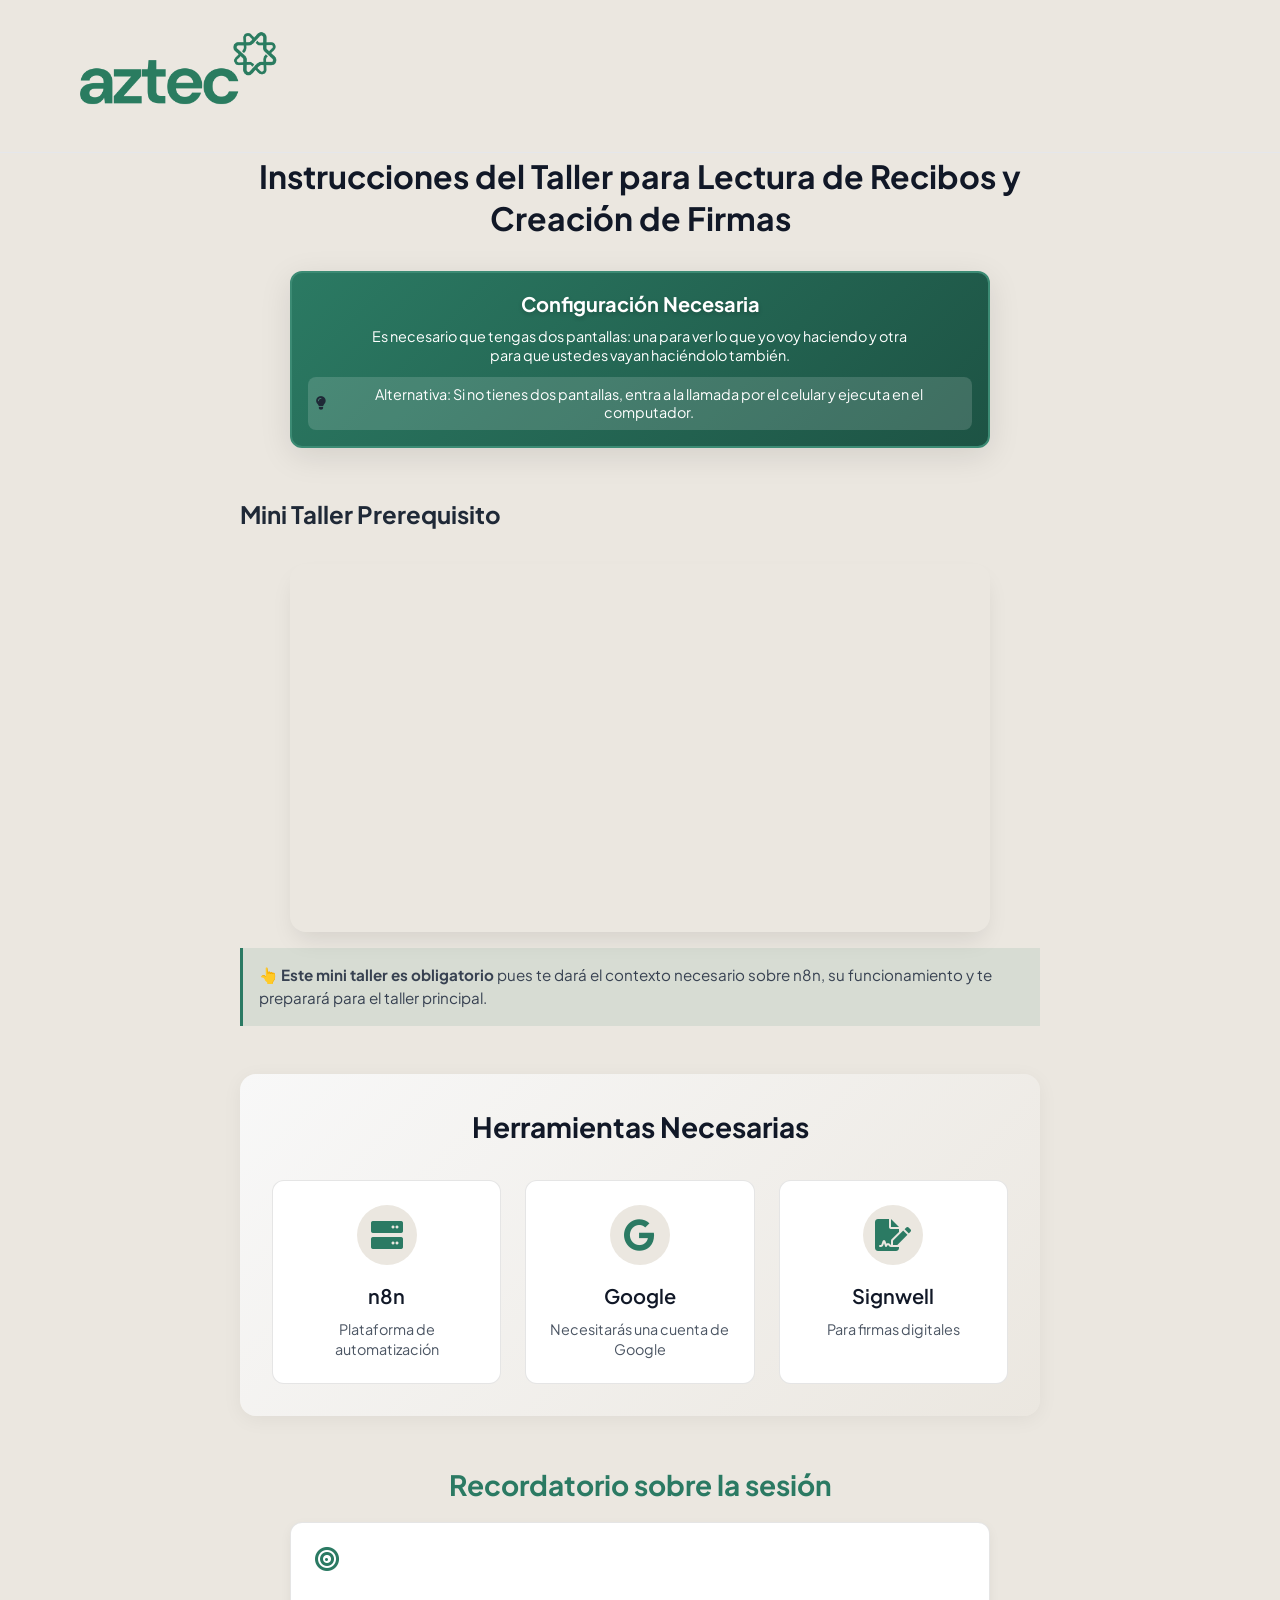
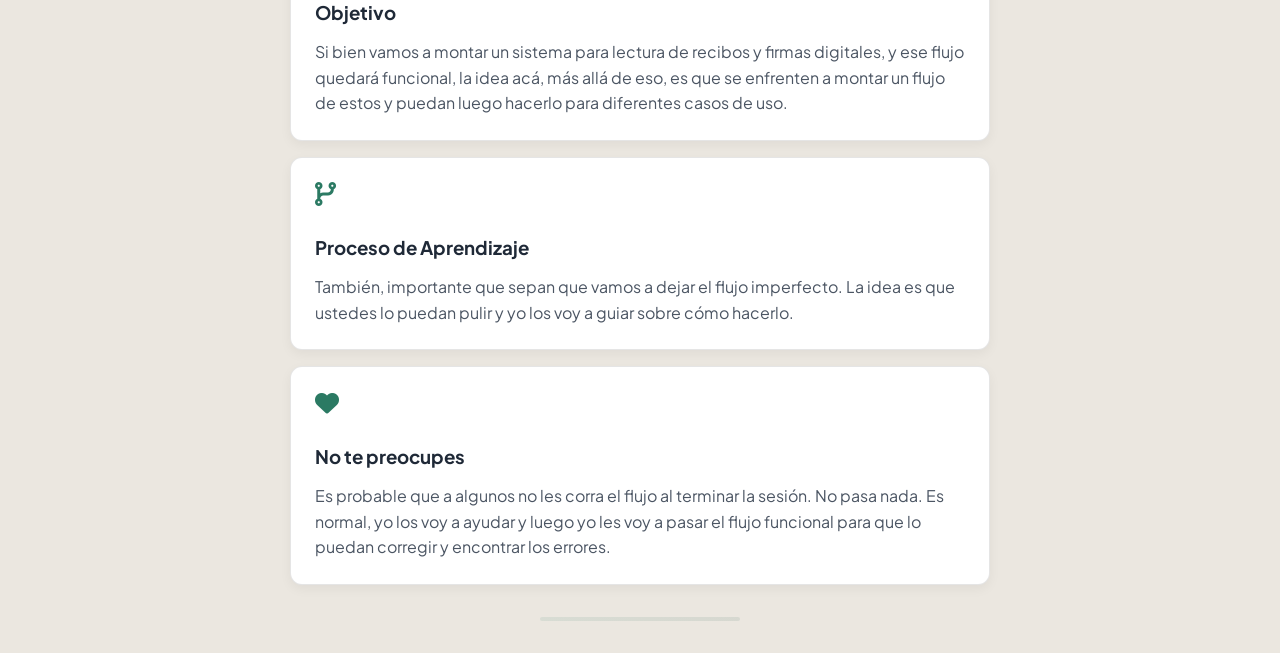
==== instrucciones-taller-facturas.html @ 753c760e "Mejora diseño de la página de instrucciones del taller" ====
<!DOCTYPE html>
<html lang="es">
<head>
    <meta charset="UTF-8">
    <meta name="viewport" content="width=device-width, initial-scale=1.0">
    <title>Instrucciones Taller de Facturas - No Code Community</title>
    <link rel="preconnect" href="https://fonts.googleapis.com">
    <link rel="preconnect" href="https://fonts.gstatic.com" crossorigin>
    <link href="https://fonts.googleapis.com/css2?family=Plus+Jakarta+Sans:wght@400;500;600;700&display=swap" rel="stylesheet">
    <link rel="stylesheet" href="styles.css">
    <link rel="stylesheet" href="instrucciones-taller.css">
    <link rel="stylesheet" href="https://cdnjs.cloudflare.com/ajax/libs/font-awesome/6.0.0/css/all.min.css">
</head>
<body>
    <nav class="navbar">
        <div class="container">
            <div class="logo">
                <a href="/">
                    <img src="assets/images/logo-new.png" alt="Aztec" class="logo-image">
                </a>
            </div>
        </div>
    </nav>

    <main class="container" style="padding-top: 140px;">
        <section class="workshop-instructions">
            <h1 class="page-title">Instrucciones del Taller para Lectura de Recibos y Creación de Firmas</h1>
            
            <div class="setup-notice">
                <div class="setup-icon">
                    <i class="fas fa-desktop"></i>
                    <i class="fas fa-plus"></i>
                    <i class="fas fa-mobile-alt"></i>
                </div>
                <h2>Configuración Necesaria</h2>
                <p>Es necesario que tengas dos pantallas: una para ver lo que yo voy haciendo y otra para que ustedes vayan haciéndolo también.</p>
                <div class="setup-alternative">
                    <i class="fas fa-lightbulb"></i>
                    <p>Alternativa: Si no tienes dos pantallas, entra a la llamada por el celular y ejecuta en el computador.</p>
                </div>
            </div>

            <div class="important-notice">
                <div class="notice-header">
                    <i class="fas fa-exclamation-circle"></i>
                    <h2>Mini Taller Prerequisito</h2>
                </div>
                <div class="video-wrapper">
                    <iframe width="100%" height="100%" 
                        src="https://www.youtube.com/embed/hK-ZIcRaGsY" 
                        title="Mini Taller n8n" 
                        frameborder="0" 
                        allow="accelerometer; autoplay; clipboard-write; encrypted-media; gyroscope; picture-in-picture" 
                        allowfullscreen>
                    </iframe>
                </div>
                <p class="video-description">
                    <strong>👆 Este mini taller es obligatorio</strong> pues te dará el contexto necesario sobre n8n, su funcionamiento y te preparará para el taller principal.
                </p>
            </div>

            <div class="tools-section">
                <div class="tools-header">
                    <h2>Herramientas Necesarias</h2>
                </div>
                <div class="tools-grid">
                    <div class="tool-card">
                        <a href="https://n8n.io/" target="_blank" rel="noopener noreferrer" class="tool-link">
                            <i class="fas fa-server"></i>
                            <h3>n8n</h3>
                            <p>Plataforma de automatización</p>
                        </a>
                    </div>
                    <div class="tool-card">
                        <i class="fab fa-google"></i>
                        <h3>Google</h3>
                        <p>Necesitarás una cuenta de Google</p>
                    </div>
                    <div class="tool-card">
                        <a href="https://www.signwell.com/" target="_blank" rel="noopener noreferrer" class="tool-link">
                            <i class="fas fa-file-signature"></i>
                            <h3>Signwell</h3>
                            <p>Para firmas digitales</p>
                        </a>
                    </div>
                </div>
            </div>
        </section>
    </main>

    <div class="session-info">
        <div class="session-header">
            <h2>Recordatorio sobre la sesión</h2>
        </div>
        
        <div class="info-cards">
            <div class="info-card">
                <div class="info-icon">
                    <i class="fas fa-bullseye"></i>
                </div>
                <h3>Objetivo</h3>
                <p>Si bien vamos a montar un sistema para lectura de recibos y firmas digitales, y ese flujo quedará funcional, la idea acá, más allá de eso, es que se enfrenten a montar un flujo de estos y puedan luego hacerlo para diferentes casos de uso.</p>
            </div>

            <div class="info-card">
                <div class="info-icon">
                    <i class="fas fa-code-branch"></i>
                </div>
                <h3>Proceso de Aprendizaje</h3>
                <p>También, importante que sepan que vamos a dejar el flujo imperfecto. La idea es que ustedes lo puedan pulir y yo los voy a guiar sobre cómo hacerlo.</p>
            </div>

            <div class="info-card">
                <div class="info-icon">
                    <i class="fas fa-heart"></i>
                </div>
                <h3>No te preocupes</h3>
                <p>Es probable que a algunos no les corra el flujo al terminar la sesión. No pasa nada. Es normal, yo los voy a ayudar y luego yo les voy a pasar el flujo funcional para que lo puedan corregir y encontrar los errores.</p>
            </div>
        </div>
    </div>

    <footer>
        <div class="container">
            <div class="footer-divider"></div>
        </div>
    </footer>
</body>
</html>
---- styles.css ----
:root {
    /* Colores */
    --color-primary: #2B7A63;
    --color-primary-dark: #1D5344;
    --color-secondary: #1E4D3B;
    --color-accent: #3C8B74;
    --color-success: #059669;
    --color-background: #EBE7E0;
    --color-white: #FFFFFF;
    --color-gray-50: #F9FAFB;
    --color-gray-100: #F3F4F6;
    --color-gray-200: #E5E7EB;
    --color-gray-300: #D1D5DB;
    --color-gray-400: #9CA3AF;
    --color-gray-500: #6B7280;
    --color-gray-600: #4B5563;
    --color-gray-700: #374151;
    --color-gray-800: #1F2937;
    --color-gray-900: #111827;

    /* Tipografía */
    --font-family: 'Plus Jakarta Sans', sans-serif;
    --font-size-xs: 0.75rem;
    --font-size-sm: 0.875rem;
    --font-size-base: 1rem;
    --font-size-lg: 1.125rem;
    --font-size-xl: 1.25rem;
    --font-size-2xl: 1.5rem;
    --font-size-3xl: 1.875rem;
    --font-size-4xl: 2.25rem;
    
    /* Espaciado */
    --spacing-1: 0.25rem;
    --spacing-2: 0.5rem;
    --spacing-3: 0.75rem;
    --spacing-4: 1rem;
    --spacing-6: 1.5rem;
    --spacing-8: 2rem;
    --spacing-12: 3rem;
    --spacing-16: 4rem;
    
    /* Bordes y sombras */
    --border-radius-sm: 0.375rem;
    --border-radius: 0.5rem;
    --border-radius-lg: 0.75rem;
    --border-radius-xl: 1rem;
    --border-radius-2xl: 1.5rem;
    --shadow-sm: 0 1px 2px 0 rgb(0 0 0 / 0.05);
    --shadow: 0 4px 6px -1px rgb(0 0 0 / 0.1);
    --shadow-md: 0 8px 16px -4px rgb(0 0 0 / 0.1);
    --shadow-lg: 0 12px 24px -6px rgb(0 0 0 / 0.1);
    
    /* Transiciones */
    --transition: all 0.3s ease;
}

/* Reset y estilos base */
* {
    margin: 0;
    padding: 0;
    box-sizing: border-box;
}

body {
    font-family: var(--font-family);
    line-height: 1.5;
    color: var(--color-gray-800);
    background-color: var(--color-background);
    min-height: 100vh;
}

.container {
    width: 100%;
    max-width: 1200px;
    margin: 0 auto;
    padding: 0 var(--spacing-4);
}

/* Navbar */
.navbar {
    background: var(--color-background);
    padding: var(--spacing-2) 0;
    position: fixed;
    top: 0;
    left: 0;
    right: 0;
    z-index: 1000;
    border-bottom: 1px solid var(--color-gray-200);
}

.navbar .container {
    display: flex;
    justify-content: space-between;
    align-items: center;
    padding: var(--spacing-2) var(--spacing-4);
}

.logo {
    display: flex;
    align-items: center;
    gap: var(--spacing-4);
}

.logo-image {
    height: 120px;
    width: auto;
    object-fit: contain;
    display: block;
}

.logo-text {
    display: none;
}

.nav-links {
    display: flex;
    gap: var(--spacing-8);
    align-items: center;
}

.nav-links a {
    text-decoration: none;
    color: var(--color-gray-700);
    font-weight: 500;
    transition: var(--transition);
}

.nav-links a:hover {
    color: var(--color-primary);
}

/* Hero Section */
.hero {
    padding: calc(140px + var(--spacing-16)) 0 var(--spacing-16);
    background: linear-gradient(to bottom right, var(--color-primary), var(--color-primary-dark));
    color: var(--color-white);
}

.hero-content {
    display: flex;
    flex-direction: column;
    gap: var(--spacing-8);
    text-align: center;
}

.hero-text h1 {
    font-size: var(--font-size-4xl);
    font-weight: 700;
    margin-bottom: var(--spacing-4);
}

.hero-subtitle {
    font-size: var(--font-size-xl);
    opacity: 0.9;
}

.stats {
    display: flex;
    justify-content: center;
    gap: var(--spacing-8);
    margin-top: var(--spacing-8);
}

.stat-card {
    background: rgba(255, 255, 255, 0.1);
    padding: var(--spacing-6);
    border-radius: var(--border-radius-lg);
    text-align: center;
}

.stat-card h2 {
    font-size: var(--font-size-3xl);
    margin-bottom: var(--spacing-2);
}

/* Workshop Section */
#talleres {
    padding: var(--spacing-16) 0;
}

#talleres h2 {
    font-size: var(--font-size-3xl);
    text-align: center;
    margin-bottom: var(--spacing-4);
}

#talleres > .container > p {
    text-align: center;
    color: var(--color-gray-600);
    margin-bottom: var(--spacing-12);
}

.workshop-grid {
    display: grid;
    grid-template-columns: repeat(3, 1fr);
    gap: var(--spacing-8);
}

.workshop-card {
    background: var(--color-background);
    border-radius: var(--border-radius-xl);
    overflow: hidden;
    box-shadow: var(--shadow);
    transition: var(--transition);
    display: flex;
    flex-direction: column;
}

.workshop-card:hover {
    transform: translateY(-4px);
    box-shadow: var(--shadow-lg);
}

.workshop-image {
    height: 200px;
    overflow: hidden;
    position: relative;
}

.workshop-image img {
    width: 100%;
    height: 100%;
    object-fit: cover;
}

.workshop-tag {
    position: absolute;
    top: var(--spacing-4);
    right: var(--spacing-4);
    padding: var(--spacing-2) var(--spacing-4);
    border-radius: var(--border-radius);
    font-size: var(--font-size-sm);
    font-weight: 600;
    color: var(--color-white);
    z-index: 1;
}

.workshop-tag.sold-out {
    background-color: var(--color-gray-600);
}

.workshop-tag.few-spots {
    background-color: var(--color-primary);
}

.workshop-tag.open {
    background-color: var(--color-success);
}

.workshop-content {
    padding: var(--spacing-6);
    flex: 1;
    display: flex;
    flex-direction: column;
}

.workshop-content h3 {
    font-size: var(--font-size-xl);
    margin-bottom: var(--spacing-4);
}

.workshop-content p {
    color: var(--color-gray-600);
    margin-bottom: var(--spacing-4);
}

.workshop-meta {
    color: var(--color-gray-500);
    font-size: var(--font-size-sm);
    margin-bottom: var(--spacing-4);
}

.workshop-footer {
    display: flex;
    justify-content: space-between;
    align-items: center;
    margin-top: auto;
    padding-top: var(--spacing-4);
    border-top: 1px solid var(--color-gray-200);
}

.workshop-price {
    font-weight: 600;
    color: var(--color-gray-900);
}

.button {
    display: inline-block;
    padding: var(--spacing-2) var(--spacing-4);
    border-radius: var(--border-radius);
    font-weight: 500;
    text-decoration: none;
    transition: var(--transition);
}

.button-primary {
    background: var(--color-primary);
    color: var(--color-white);
}

.button-primary:hover {
    background: var(--color-primary-dark);
}

/* Footer */
footer {
    padding: var(--spacing-8) 0;
    background: var(--color-background);
}

.footer-divider {
    height: 4px;
    background: linear-gradient(to right, var(--color-primary), var(--color-primary-dark));
    border-radius: var(--border-radius-xl);
    opacity: 0.1;
    margin: 0 auto;
    max-width: 200px;
}

/* Responsive */
@media (max-width: 768px) {
    .workshop-grid {
        grid-template-columns: 1fr;
    }

    .stats {
        flex-direction: column;
    }

    .hero-content {
        text-align: center;
    }

    .logo-text {
        display: none;
    }

    .nav-links {
        display: none;
    }

    .footer-content {
        flex-direction: column;
        align-items: center;
        text-align: center;
        gap: var(--spacing-8);
    }

    .footer-links {
        flex-direction: column;
        gap: var(--spacing-4);
    }

    .logo-image {
        height: 80px;
    }

    .hero {
        padding: calc(100px + var(--spacing-16)) 0 var(--spacing-16);
    }
}

/* Video section */
.video-wrapper {
    position: relative;
    padding-bottom: 56.25%;
    height: 0;
    overflow: hidden;
    border-radius: var(--border-radius-xl);
    margin-bottom: var(--spacing-16);
    box-shadow: var(--shadow-lg);
}

.video-wrapper iframe {
    position: absolute;
    top: 0;
    left: 0;
    width: 100%;
    height: 100%;
    border: none;
}

/* Features section */
.features-grid {
    display: flex;
    gap: var(--spacing-4);
    overflow-x: auto;
    padding: var(--spacing-4) 0;
    width: 100%;
    align-items: stretch;
}

.feature-card {
    flex: 0 0 200px;
    min-width: 200px;
    display: flex;
    flex-direction: column;
    align-items: center;
    background: var(--color-white);
    padding: var(--spacing-6);
    border-radius: var(--border-radius-lg);
    text-align: center;
    border: 2px solid var(--color-gray-200);
    box-shadow: var(--shadow-sm);
    transition: var(--transition);
}

.feature-card:hover {
    transform: translateY(-2px);
    box-shadow: var(--shadow-md);
    border-color: var(--color-primary);
}

.feature-card img {
    width: 32px;
    height: 32px;
    margin-bottom: var(--spacing-4);
}

.feature-card h3 {
    font-size: var(--font-size-lg);
    margin-bottom: var(--spacing-2);
    color: var(--color-gray-900);
}

.feature-card p {
    font-size: var(--font-size-base);
    line-height: 1.5;
    color: var(--color-gray-600);
}

/* Ocultar scrollbar pero mantener funcionalidad */
.features-grid::-webkit-scrollbar {
    display: none;
}

.features-grid {
    -ms-overflow-style: none;
    scrollbar-width: none;
}

/* Session cards */
.sessions-grid {
    display: grid;
    grid-template-columns: repeat(auto-fit, minmax(280px, 1fr));
    gap: var(--spacing-6);
    margin-bottom: var(--spacing-12);
}

.session-card {
    background: var(--color-white);
    padding: var(--spacing-6);
    border-radius: var(--border-radius-xl);
    border: 2px solid var(--color-gray-200);
    box-shadow: var(--shadow-sm);
    cursor: pointer;
    transition: var(--transition);
    position: relative;
}

.session-card:hover:not(.disabled) {
    border-color: var(--color-primary);
    transform: translateY(-2px);
    box-shadow: var(--shadow-md);
}

.session-card.selected {
    border-color: var(--color-primary);
    background: var(--color-gray-50);
    box-shadow: var(--shadow-md);
}

.session-card input[type="radio"] {
    position: absolute;
    opacity: 0;
}

.session-date {
    display: flex;
    flex-direction: column;
    gap: var(--spacing-2);
    margin-bottom: var(--spacing-4);
}

.session-date .day {
    font-size: var(--font-size-xl);
    font-weight: 600;
    color: var(--color-gray-900);
}

.session-date .date,
.session-date .time {
    color: var(--color-gray-600);
}

.spots-available {
    display: inline-block;
    padding: var(--spacing-2) var(--spacing-4);
    background: var(--color-primary);
    color: var(--color-white);
    border-radius: var(--border-radius);
    font-size: var(--font-size-sm);
}

/* Pricing card */
.pricing-card {
    max-width: 480px;
    margin: 0 auto;
    background: var(--color-background);
    padding: var(--spacing-8);
    border-radius: var(--border-radius-xl);
    box-shadow: var(--shadow-md);
    text-align: center;
    display: none;
}

.price-header {
    margin-bottom: var(--spacing-6);
}

.price-header h3 {
    font-size: var(--font-size-xl);
    font-weight: 600;
    color: var(--color-gray-900);
    margin-bottom: var(--spacing-4);
}

.price {
    font-size: var(--font-size-3xl);
    color: var(--color-primary);
    font-weight: 700;
    margin-bottom: var(--spacing-2);
}

.price-description {
    color: var(--color-gray-600);
    margin-bottom: var(--spacing-8);
}

.registration-form {
    display: flex;
    flex-direction: column;
    align-items: center;
    gap: var(--spacing-4);
}

.registration-form h2 {
    font-size: var(--font-size-xl);
    color: var(--color-gray-900);
    margin-bottom: var(--spacing-4);
}

/* Estilos para el formulario de datos */
.user-data-form {
    max-width: 480px;
    margin: 0 auto var(--spacing-8);
    display: none;
}

.form-group {
    margin-bottom: var(--spacing-4);
    text-align: left;
}

.form-group label {
    display: block;
    margin-bottom: var(--spacing-2);
    color: var(--color-gray-700);
    font-weight: 500;
}

.form-group input {
    width: 100%;
    padding: var(--spacing-3);
    border: 1px solid var(--color-gray-200);
    border-radius: var(--border-radius);
    font-family: var(--font-family);
    font-size: var(--font-size-base);
}

.form-group input:focus {
    outline: none;
    border-color: var(--color-primary);
    box-shadow: 0 0 0 2px rgba(43, 122, 99, 0.1);
}

/* Agregar al final del archivo */
.session-card.disabled {
    opacity: 0.7;
    cursor: not-allowed;
}

.session-card.disabled input[type="radio"] {
    cursor: not-allowed;
}

.session-card.disabled label {
    cursor: not-allowed;
}

/* Actualizar los estilos de la lista de espera */
.waitlist-container {
    text-align: center;
    margin-top: var(--spacing-8);
}

.waitlist-button {
    display: inline-block;
    padding: var(--spacing-3) var(--spacing-6);
    background: var(--color-gray-100);
    color: var(--color-gray-700);
    border: 1px solid var(--color-gray-300);
    border-radius: var(--border-radius);
    text-decoration: none;
    font-size: var(--font-size-base);
    transition: var(--transition);
    cursor: pointer;
}

.waitlist-button:hover {
    background: var(--color-gray-200);
    color: var(--color-gray-800);
}

.waitlist-form {
    display: none;
    max-width: 480px;
    margin: var(--spacing-4) auto;
    padding: var(--spacing-6);
    background: var(--color-background);
    border: 1px solid var(--color-gray-200);
    border-radius: var(--border-radius-xl);
    box-shadow: var(--shadow-md);
}

/* Estilos para el input de teléfono internacional */
.iti {
    width: 100%;
}

.iti__flag {
    background-image: url("https://cdnjs.cloudflare.com/ajax/libs/intl-tel-input/17.0.8/img/flags.png");
}

@media (-webkit-min-device-pixel-ratio: 2), (min-resolution: 192dpi) {
    .iti__flag {
        background-image: url("https://cdnjs.cloudflare.com/ajax/libs/intl-tel-input/17.0.8/img/flags@2x.png");
    }
}

/* Agregar estos estilos */
.user-data-form .button,
.waitlist-form .button {
    background: var(--color-primary);
    border-color: var(--color-primary);
}

.user-data-form .button:hover,
.waitlist-form .button:hover {
    background: var(--color-primary-dark);
    border-color: var(--color-primary-dark);
}

/* Estilos para el banner de precio */
.price-banner {
    background: var(--color-background);
    padding: var(--spacing-4) 0;
    border-bottom: 1px solid var(--color-gray-200);
    position: relative;
    z-index: 10;
}

.price-tag {
    display: flex;
    align-items: center;
    justify-content: center;
    gap: var(--spacing-3);
    font-size: var(--font-size-2xl);
    font-weight: 700;
}

.price-cop {
    color: var(--color-primary);
}

.price-divider {
    color: var(--color-gray-400);
}

.price-usd {
    color: var(--color-gray-600);
}

/* Mantener el estilo original para las demás imágenes */
.workshop-image img:not([data-workshop="gastos"] .workshop-image img) {
    width: 100%;
    height: 100%;
    object-fit: cover;
    object-position: center;
    filter: brightness(0.9);
}

/* Agregar estilos para el botón de volver */
.back-button {
    text-decoration: none;
    color: var(--color-gray-700);
    font-weight: 500;
    transition: var(--transition);
    display: flex;
    align-items: center;
    gap: var(--spacing-2);
}

.back-button:hover {
    color: var(--color-primary);
}

/* Ajustes para mobile */
@media (max-width: 768px) {
    .logo-text {
        display: none; /* Ocultar el texto del logo en mobile */
    }
    
    .back-button {
        font-size: var(--font-size-sm);
        white-space: nowrap;
    }

    .navbar .container {
        padding: 0 var(--spacing-4);
    }
}

/* Instructor Section */
#instructores {
    padding: var(--spacing-16) 0;
    background-color: var(--color-background);
}

#instructores h2 {
    font-size: var(--font-size-3xl);
    text-align: center;
    margin-bottom: var(--spacing-4);
    color: var(--color-gray-900);
}

.section-description {
    text-align: center;
    color: var(--color-gray-600);
    margin-bottom: var(--spacing-12);
    font-size: var(--font-size-lg);
}

.instructors-grid {
    display: grid;
    grid-template-columns: repeat(2, 1fr);
    gap: var(--spacing-8);
    max-width: 1200px;
    margin: 0 auto;
}

.instructor-card {
    background: var(--color-background);
    border-radius: var(--border-radius-xl);
    overflow: hidden;
    box-shadow: var(--shadow-sm);
    border: 1px solid var(--color-gray-200);
}

.instructor-image {
    width: 100%;
    height: 300px;
    overflow: hidden;
    position: relative;
}

.instructor-image img {
    width: 100%;
    height: 100%;
    object-fit: cover;
    object-position: center;
    transform: scale(1.1);
}

/* Ajuste específico para la foto de Salomón */
.instructor-card:nth-child(2) .instructor-image img {
    object-position: center 30%;
    transform: scale(1.2);
}

.instructor-content {
    padding: var(--spacing-8);
    text-align: center;
}

.instructor-content h3 {
    font-size: var(--font-size-2xl);
    color: var(--color-gray-900);
    margin-bottom: var(--spacing-6);
    font-weight: 600;
}

.instructor-bio {
    color: var(--color-gray-700);
    margin-bottom: var(--spacing-8);
    line-height: 1.6;
    font-size: var(--font-size-base);
    font-style: italic;
}

.instructor-social {
    display: flex;
    justify-content: center;
    gap: var(--spacing-4);
}

.social-icon {
    width: 28px;
    height: 28px;
    transition: var(--transition);
}

.social-icon:hover {
    transform: translateY(-2px);
}

@media (max-width: 768px) {
    .instructors-grid {
        grid-template-columns: 1fr;
        padding: 0 var(--spacing-4);
    }

    .instructor-card {
        max-width: 400px;
        margin: 0 auto;
    }
}

/* Agregar estilos para el botón de volver */
.button-outline {
    border: 1px solid var(--color-primary);
    color: var(--color-primary);
    background: transparent;
    padding: var(--spacing-2) var(--spacing-4);
    border-radius: var(--border-radius);
    text-decoration: none;
    transition: var(--transition);
}

.button-outline:hover {
    background: var(--color-primary);
    color: var(--color-white);
}

/* Testimonios Section */
#testimonios {
    padding: var(--spacing-16) 0;
    background-color: var(--color-background);
    position: relative;
}

#testimonios::before {
    content: '"';
    position: absolute;
    top: var(--spacing-16);
    left: 50%;
    transform: translateX(-50%);
    font-size: 120px;
    color: var(--color-primary);
    opacity: 0.1;
    font-family: Georgia, serif;
    line-height: 0;
}

#testimonios h2 {
    font-size: var(--font-size-3xl);
    text-align: center;
    margin-bottom: var(--spacing-4);
    color: var(--color-gray-900);
    position: relative;
}

.testimonials-grid {
    display: grid;
    grid-template-columns: repeat(3, 1fr);
    gap: var(--spacing-8);
    margin-top: var(--spacing-12);
    max-width: 1000px;
    margin-left: auto;
    margin-right: auto;
}

.testimonial-card {
    background: var(--color-accent);
    border-radius: var(--border-radius-xl);
    padding: var(--spacing-8);
    box-shadow: var(--shadow);
    transition: var(--transition);
    border: 1px solid rgba(255, 255, 255, 0.1);
    display: flex;
    flex-direction: column;
    justify-content: center;
    min-height: 200px;
    opacity: 0.85;
    backdrop-filter: blur(8px);
}

.testimonial-card:hover {
    transform: translateY(-4px);
    box-shadow: var(--shadow-lg);
    opacity: 1;
    background: var(--color-accent);
}

.testimonial-content {
    position: relative;
    padding: var(--spacing-4);
}

.testimonial-content p {
    color: var(--color-white);
    font-size: var(--font-size-lg);
    line-height: 1.6;
    font-style: italic;
    text-align: center;
    margin: 0;
    position: relative;
    z-index: 1;
    text-shadow: 0 1px 2px rgba(0, 0, 0, 0.1);
}

@media (max-width: 768px) {
    .testimonials-grid {
        grid-template-columns: 1fr;
        gap: var(--spacing-6);
        padding: 0 var(--spacing-4);
    }
    
    .testimonial-card {
        min-height: 160px;
    }
    
    #testimonios::before {
        font-size: 80px;
    }
}
---- instrucciones-taller.css ----
/* Estilos específicos para la página de instrucciones */
.workshop-instructions {
    max-width: 800px;
    margin: 0 auto;
    padding: var(--spacing-8) 0;
}

/* Video más grande */
.video-wrapper {
    position: relative;
    padding-bottom: 46%; /* Aumentado de 40% a 46% (15% más grande) */
    max-width: 700px;
    margin: 2rem auto;
}

/* Sección de dos pantallas aún más compacta */
.setup-notice {
    background: linear-gradient(135deg, #2B7A63 0%, #1D5344 100%);
    border: 2px solid #3C8B74; /* Borde más delgado */
    padding: 1rem; /* Menos padding */
    border-radius: 0.75rem;
    text-align: center;
    box-shadow: 0 8px 32px rgba(0, 0, 0, 0.1);
    margin-bottom: 3rem;
    max-width: 700px; /* Más estrecho */
    margin-left: auto;
    margin-right: auto;
    margin-top: 0; /* Asegurar que no haya espacio extra */
}

.setup-notice h2 {
    font-size: 1.25rem; /* Título más pequeño */
    color: white;
    margin-bottom: 0.5rem; /* Menos espacio */
    text-shadow: 0 2px 4px rgba(0,0,0,0.2);
}

.setup-notice p {
    color: white;
    font-size: 0.9rem; /* Texto más pequeño */
    line-height: 1.3;
    max-width: 85%;
    margin: 0 auto;
}

.setup-alternative {
    margin-top: 0.75rem; /* Menos espacio */
    padding: 0.5rem;
    background: rgba(255, 255, 255, 0.15);
    border-radius: 0.5rem;
    display: flex;
    align-items: center;
    gap: 0.5rem;
    font-size: 0.85rem; /* Texto más pequeño */
}

.setup-icon {
    display: none; /* Removemos los iconos para hacer el aviso más compacto */
}

/* Ajustar espacios entre secciones */
.important-notice {
    margin-bottom: 0.5rem;
}

.tools-section {
    margin-top: 3rem; /* Agregar espacio antes de la sección de herramientas */
    margin-bottom: 0.5rem;
}

/* Ajuste del navbar */
main.container {
    padding-top: 140px !important; /* Reducido de 180px */
}

/* Título de la página */
.page-title {
    font-size: 2rem;
    color: var(--color-gray-900);
    text-align: center;
    margin-bottom: 2rem; /* Reducido de 3rem */
    line-height: 1.3;
    margin-top: -1rem; /* Nuevo: mover título hacia arriba */
}

/* Quitar el ícono de exclamación */
.notice-header i {
    display: none;
}

.notice-header h2 {
    margin-left: 0;
}

/* Sección de herramientas */
.tools-section {
    background: linear-gradient(135deg, #f8f8f8 0%, #ebe7e0 100%);
    padding: 2rem;
    border-radius: 1rem;
    box-shadow: 0 4px 20px rgba(0, 0, 0, 0.05);
}

.tools-header {
    text-align: center;
    margin-bottom: 2rem;
}

.tools-header h2 {
    font-size: 1.75rem;
    color: var(--color-gray-900);
    margin-bottom: 0.5rem;
}

.tools-grid {
    display: grid;
    grid-template-columns: repeat(3, 1fr);
    gap: 1.5rem;
}

.tool-card {
    background: white;
    padding: 1.5rem;
    border-radius: 0.75rem;
    text-align: center;
    transition: transform 0.2s ease, box-shadow 0.2s ease;
    border: 1px solid rgba(0, 0, 0, 0.1);
}

.tool-card:hover {
    transform: translateY(-4px);
    box-shadow: 0 8px 20px rgba(0, 0, 0, 0.1);
}

.tool-card i {
    font-size: 2rem;
    color: var(--color-primary);
    margin-bottom: 1rem;
    background: var(--color-background);
    width: 60px;
    height: 60px;
    display: flex;
    align-items: center;
    justify-content: center;
    border-radius: 50%;
    margin: 0 auto 1rem;
}

.tool-card h3 {
    font-size: 1.25rem;
    color: var(--color-gray-900);
    margin-bottom: 0.5rem;
    font-weight: 600;
}

.tool-card p {
    color: var(--color-gray-600);
    font-size: 0.9rem;
    line-height: 1.4;
}

.tool-link {
    text-decoration: none;
    color: inherit;
    display: block;
}

.tool-link:hover {
    text-decoration: none;
    color: inherit;
}

.tool-card:hover .tool-link {
    color: inherit;
}

@media (max-width: 768px) {
    .tools-grid {
        grid-template-columns: 1fr;
        max-width: 400px;
        margin: 0 auto;
    }
}

/* Ajustar espacios en la sección de recordatorio */
.session-info {
    background: var(--color-background);
    max-width: 800px;
    margin: 0.5rem auto 0;
    padding: 0;
}

.session-header {
    text-align: center;
    margin-bottom: 1rem;
}

.session-header h2 {
    font-size: 1.75rem;
    color: var(--color-primary);
    margin-bottom: 0.5rem;
}

.info-cards {
    display: grid;
    gap: 1rem;
}

.info-card {
    background: white;
    padding: 1.5rem;
    border-radius: 0.75rem;
    box-shadow: 0 4px 12px rgba(0, 0, 0, 0.05);
    border: 1px solid rgba(0, 0, 0, 0.1);
    transition: transform 0.2s ease;
}

.info-card:hover {
    transform: translateY(-4px);
}

/* Ajustar espacios dentro de las tarjetas */
.info-icon {
    width: 40px;
    height: 40px;
    margin-bottom: 0.75rem;
}

.info-icon i {
    font-size: 1.5rem;
    color: var(--color-primary);
}

.info-card h3 {
    margin-bottom: 0.75rem;
}

.info-card p {
    color: var(--color-gray-600);
    line-height: 1.6;
    font-size: 1rem;
}

@media (max-width: 768px) {
    .info-cards {
        grid-template-columns: 1fr;
    }
}

@media (min-width: 769px) {
    .info-cards {
        grid-template-columns: 1fr;
        max-width: 700px;
        margin: 0 auto;
    }
}

/* Estilo para el texto debajo del video */
.video-description {
    background: rgba(43, 122, 99, 0.1);
    border-left: 3px solid var(--color-primary);
    padding: 1rem;
    margin-top: -1rem;
    font-size: 0.95rem;
    color: var(--color-gray-700);
    line-height: 1.5;
}
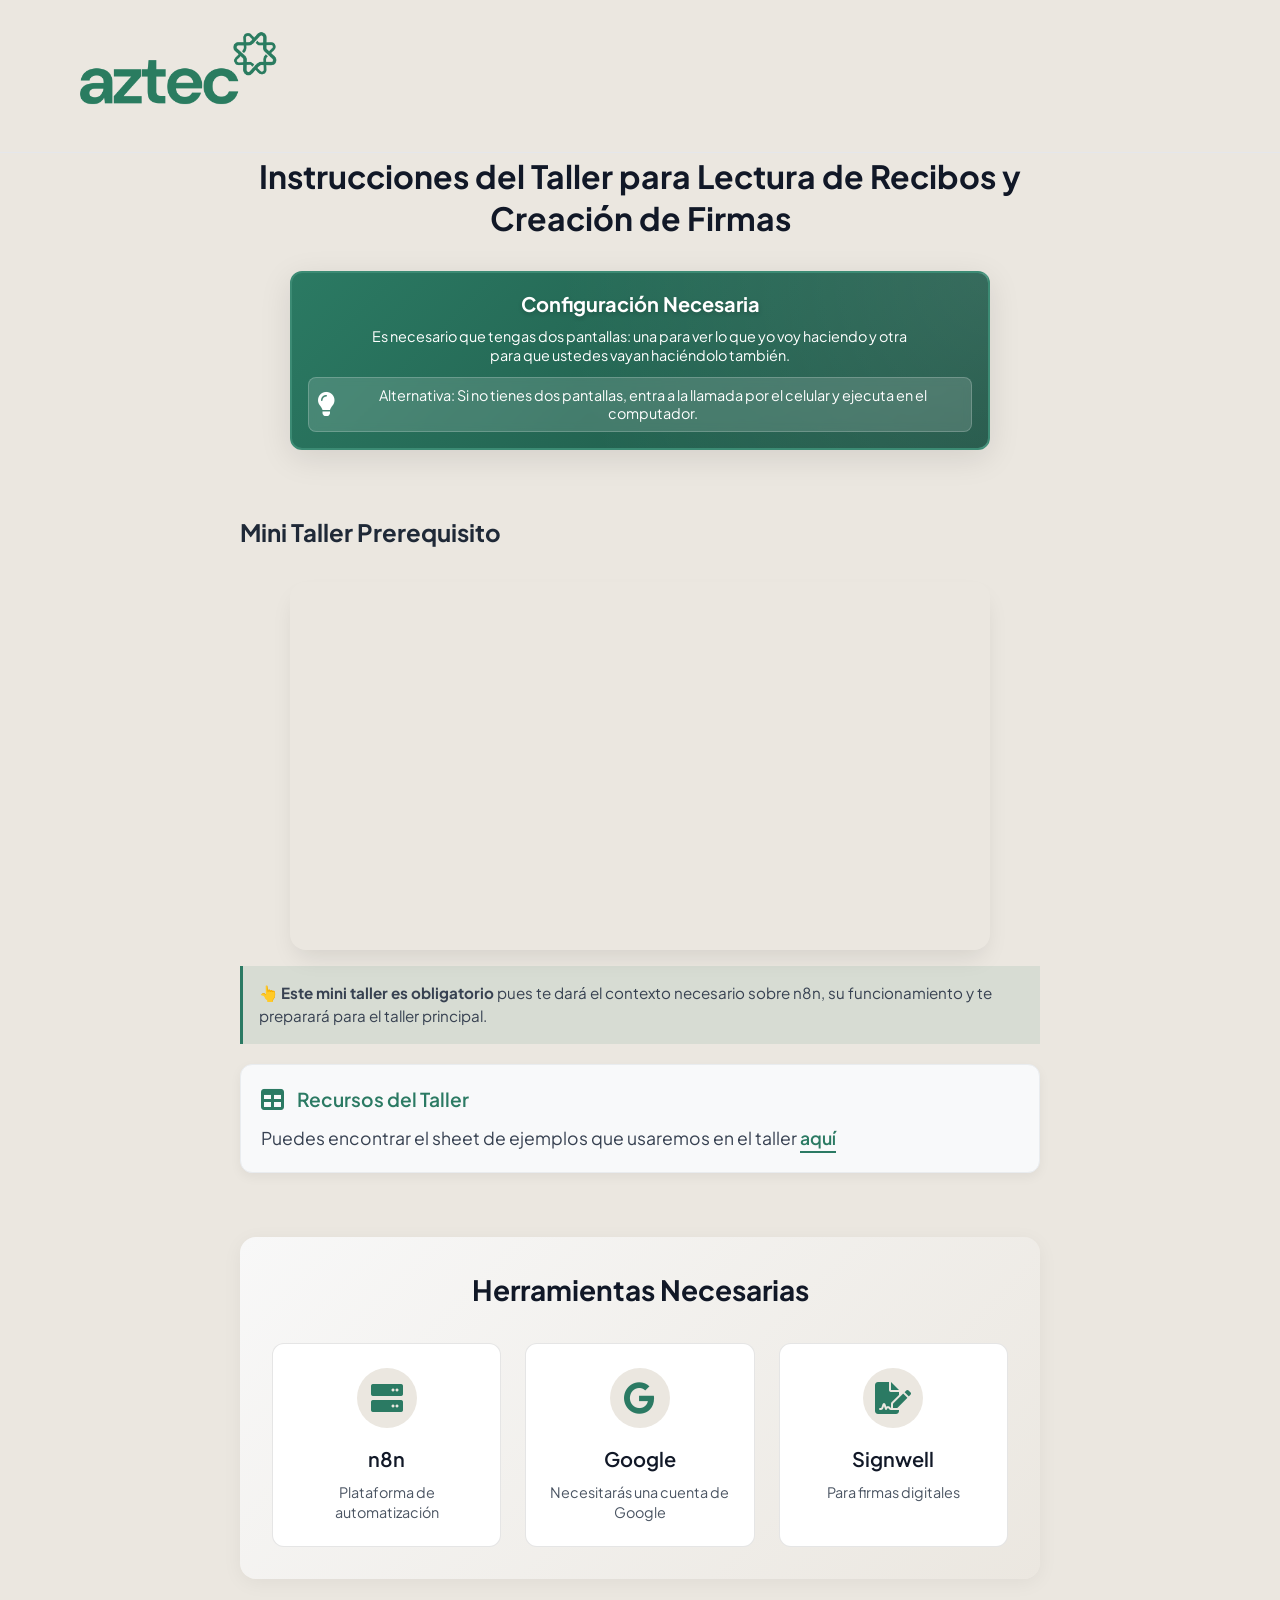
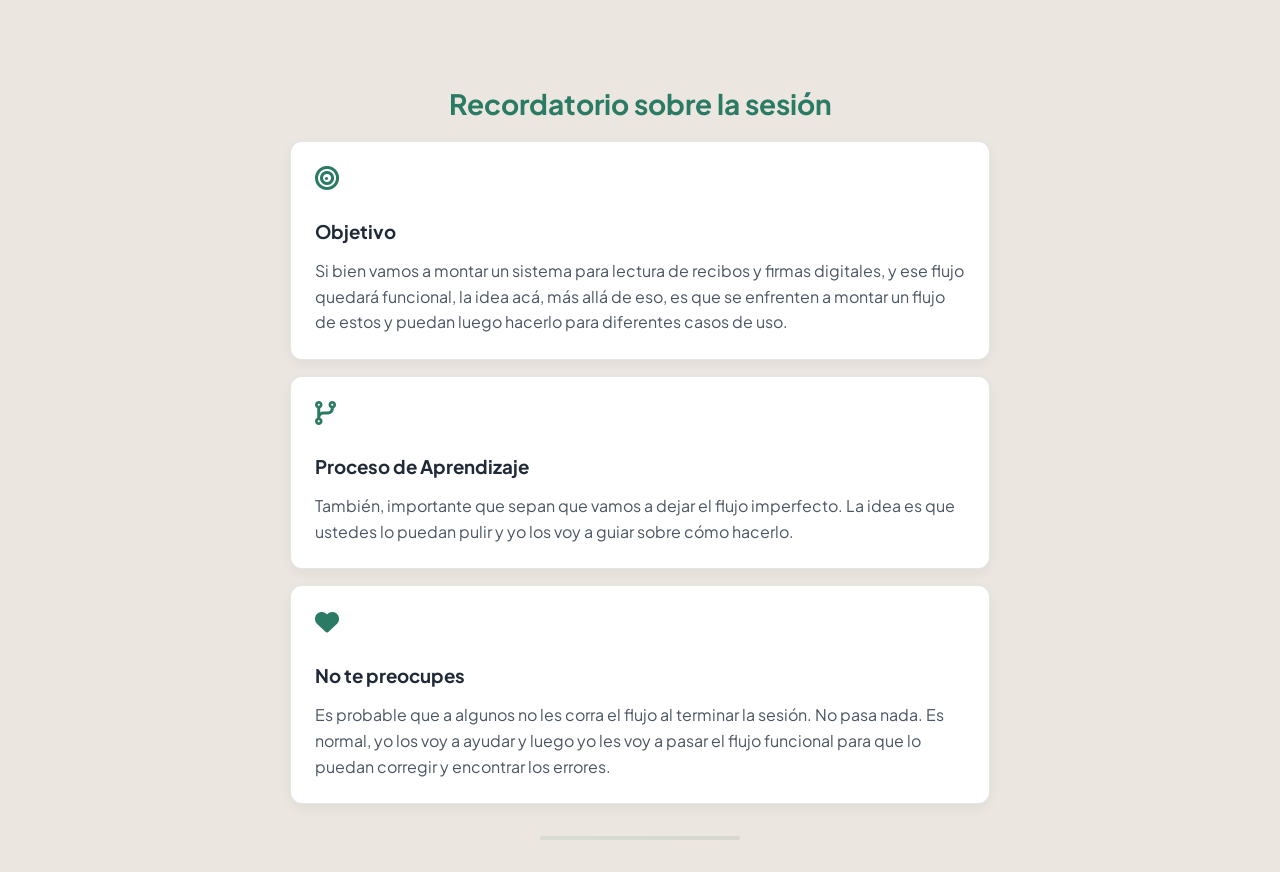
==== commit 5199109d: "Agregar sección de recursos con link al sheet de ejemplos" ====
--- a/instrucciones-taller-facturas.html
+++ b/instrucciones-taller-facturas.html
@@ -57,6 +57,21 @@
                 <p class="video-description">
                     <strong>👆 Este mini taller es obligatorio</strong> pues te dará el contexto necesario sobre n8n, su funcionamiento y te preparará para el taller principal.
                 </p>
+                <div class="resource-box">
+                    <div class="resource-header">
+                        <i class="fas fa-table"></i>
+                        <h3>Recursos del Taller</h3>
+                    </div>
+                    <p>
+                        Puedes encontrar el sheet de ejemplos que usaremos en el taller 
+                        <a href="https://docs.google.com/spreadsheets/d/14u2kUmEJjVyMBjpKOoZClF7_UY8bK_3OGwh-HtlzbOc/edit?gid=0#gid=0" 
+                           target="_blank" 
+                           rel="noopener noreferrer"
+                           class="resource-link">
+                            aquí
+                        </a>
+                    </p>
+                </div>
             </div>
 
             <div class="tools-section">
--- a/styles.css
+++ b/styles.css
@@ -600,6 +600,7 @@
 
 /* Actualizar los estilos de la lista de espera */
 .waitlist-container {
+    display: none; /* Oculto por defecto */
     text-align: center;
     margin-top: var(--spacing-8);
 }
@@ -943,4 +944,87 @@
     #testimonios::before {
         font-size: 80px;
     }
+}
+
+/* Workshop Instructions Page */
+.workshop-instructions {
+    max-width: 800px;
+    margin: 0 auto;
+    padding: var(--spacing-8) 0;
+}
+
+/* Más espacio entre secciones */
+.setup-notice,
+.important-notice,
+.tools-section {
+    margin-bottom: 4rem !important;
+}
+
+/* Mejorar visualmente la sección de dos pantallas */
+.setup-notice {
+    background: linear-gradient(135deg, #2B7A63 0%, #1D5344 100%);
+    border: 3px solid #3C8B74;
+    padding: 2.5rem;
+    box-shadow: 0 8px 32px rgba(0, 0, 0, 0.1);
+    position: relative;
+    border-radius: var(--border-radius-xl);
+    text-align: center;
+}
+
+.setup-notice::before {
+    content: '';
+    position: absolute;
+    top: 0;
+    left: 0;
+    right: 0;
+    bottom: 0;
+    background: radial-gradient(circle at top right, rgba(255,255,255,0.1) 0%, transparent 60%);
+}
+
+.setup-icon {
+    font-size: 2.5rem;
+    margin-bottom: 2rem;
+    display: flex;
+    justify-content: center;
+    align-items: center;
+    gap: 1.5rem;
+    color: white;
+}
+
+.setup-notice h2 {
+    font-size: 2rem;
+    font-weight: 700;
+    margin-bottom: 1.5rem;
+    color: white;
+    text-shadow: 0 2px 4px rgba(0,0,0,0.2);
+}
+
+.setup-notice p {
+    font-size: 1.2rem;
+    line-height: 1.6;
+    color: white;
+    max-width: 90%;
+    margin: 0 auto;
+}
+
+.setup-alternative {
+    margin-top: 2rem;
+    padding: 1.5rem;
+    background: rgba(255, 255, 255, 0.15);
+    border-radius: var(--border-radius-lg);
+    display: flex;
+    align-items: center;
+    gap: 1rem;
+    backdrop-filter: blur(4px);
+    border: 1px solid rgba(255, 255, 255, 0.2);
+}
+
+.setup-alternative i {
+    font-size: 1.5rem;
+    color: white;
+}
+
+/* Ajustar el espacio superior para que el navbar no se sobreponga */
+main.container {
+    padding-top: 180px !important;
 } 
--- a/instrucciones-taller.css
+++ b/instrucciones-taller.css
@@ -263,4 +263,54 @@
     font-size: 0.95rem;
     color: var(--color-gray-700);
     line-height: 1.5;
+}
+
+/* Estilos para el resource box */
+.resource-box {
+    background: #f8f9fa;
+    border-radius: 12px;
+    padding: 20px;
+    margin-top: 20px;
+    border: 1px solid #e9ecef;
+    box-shadow: 0 4px 12px rgba(0, 0, 0, 0.05);
+}
+
+.resource-header {
+    display: flex;
+    align-items: center;
+    gap: 12px;
+    margin-bottom: 12px;
+}
+
+.resource-header i {
+    font-size: 24px;
+    color: #2B7A63;
+}
+
+.resource-header h3 {
+    margin: 0;
+    color: #2B7A63;
+    font-size: 1.2rem;
+    font-weight: 600;
+}
+
+.resource-box p {
+    margin: 0;
+    font-size: 1.1rem;
+    line-height: 1.5;
+    color: var(--color-gray-700);
+}
+
+.resource-link {
+    color: #2B7A63;
+    text-decoration: none;
+    font-weight: 600;
+    border-bottom: 2px solid #2B7A63;
+    transition: all 0.3s ease;
+    padding-bottom: 2px;
+}
+
+.resource-link:hover {
+    color: #1a4b3c;
+    border-bottom-color: #1a4b3c;
 } 
